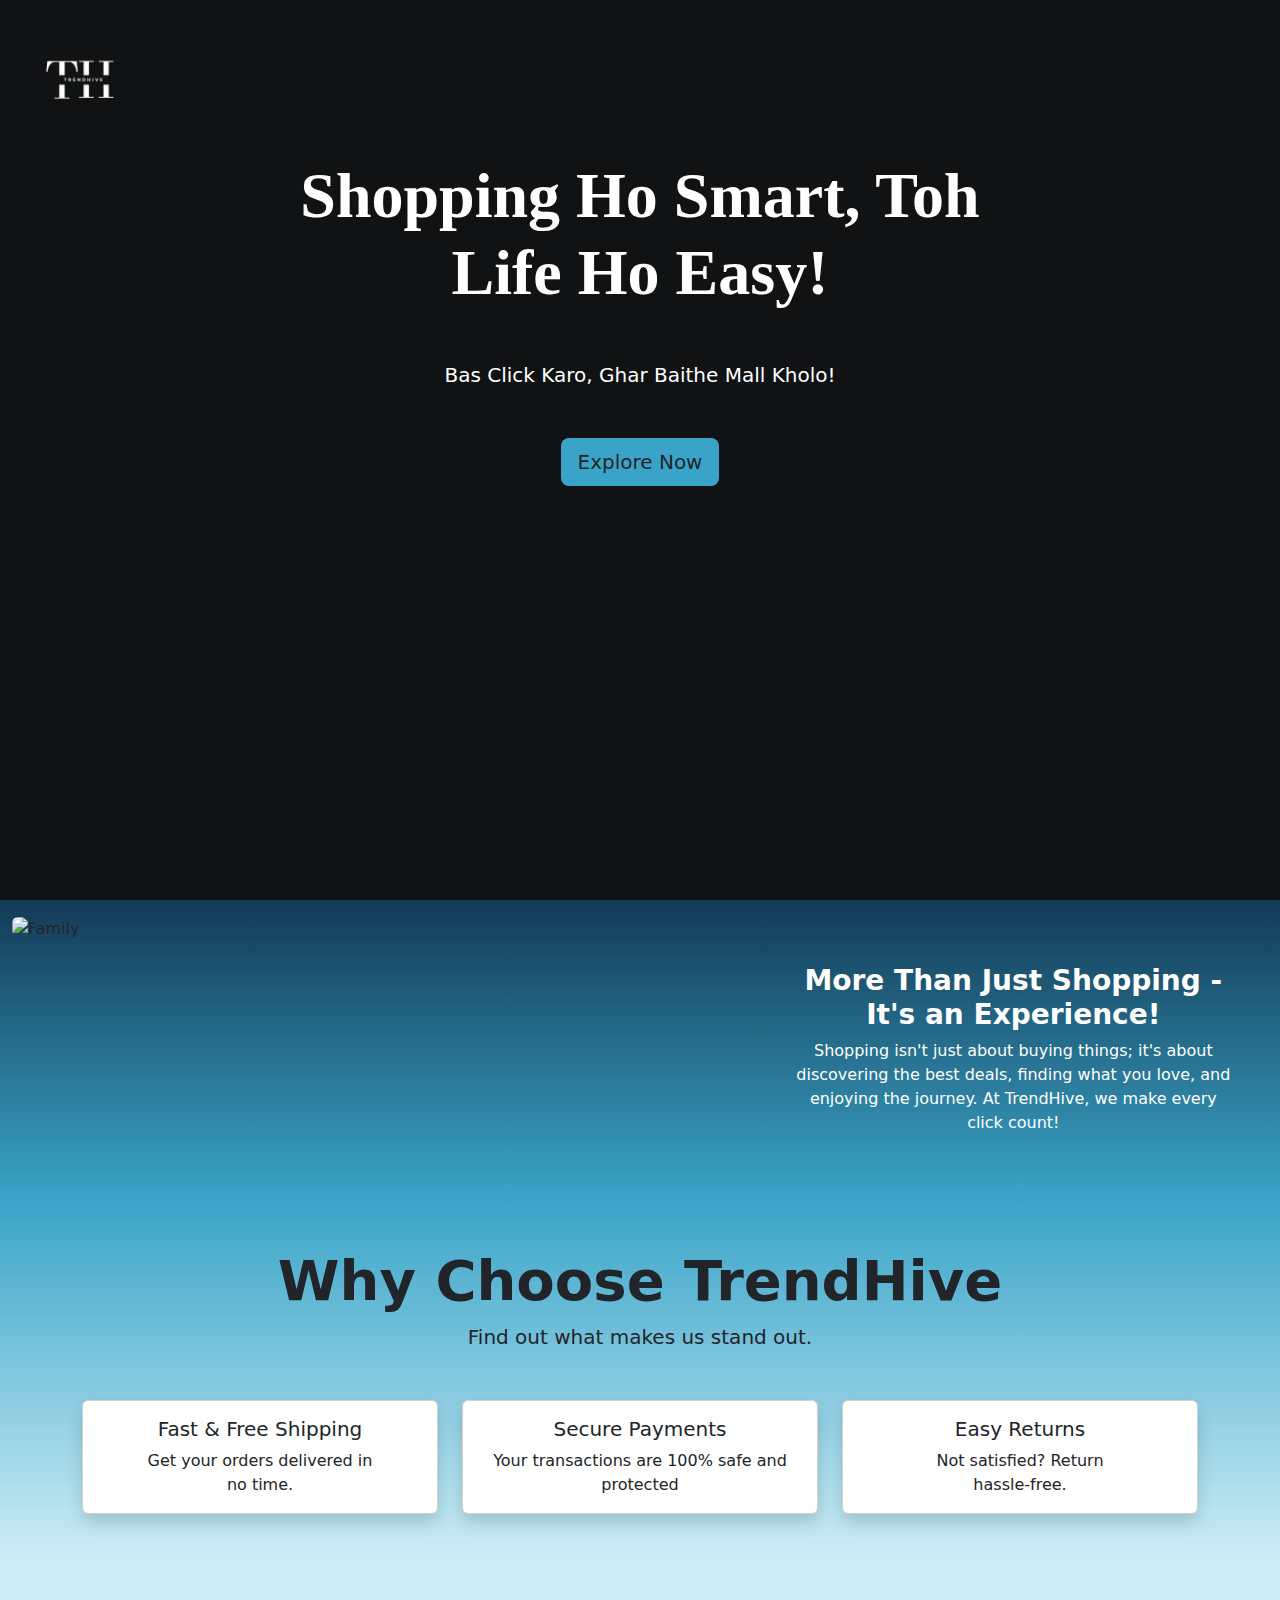
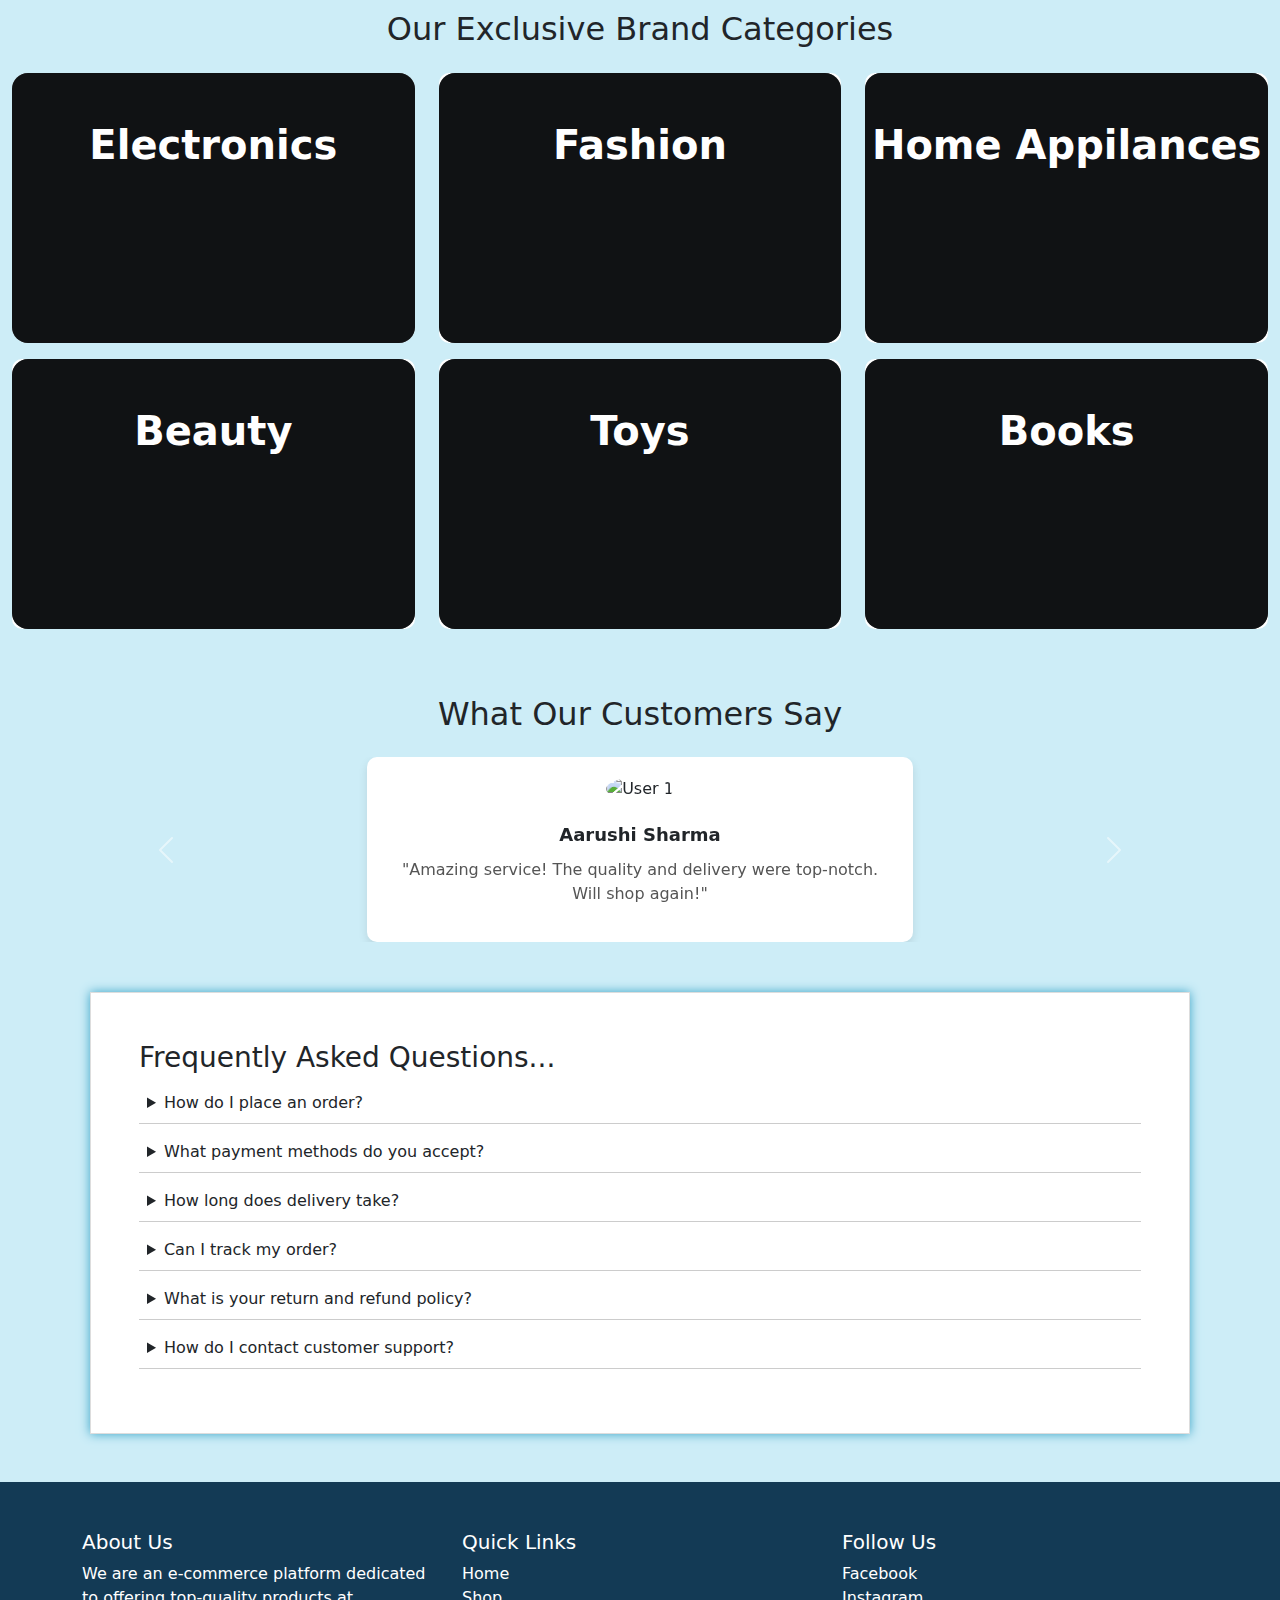
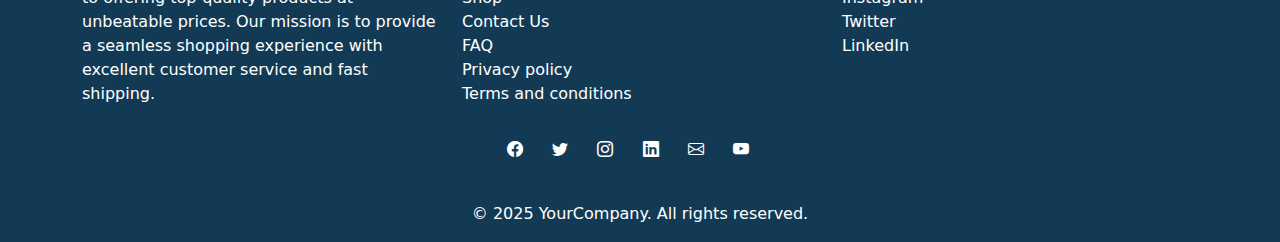
==== index.html @ e76f6e04 "Add files via upload" ====
<!DOCTYPE html>
<html lang="en">
<head>
    <meta charset="UTF-8">
    <meta name="viewport" content="width=device-width, initial-scale=1.0">
    <link href="https://cdn.jsdelivr.net/npm/bootstrap@5.3.3/dist/css/bootstrap.min.css" rel="stylesheet" integrity="sha384-QWTKZyjpPEjISv5WaRU9OFeRpok6YctnYmDr5pNlyT2bRjXh0JMhjY6hW+ALEwIH" crossorigin="anonymous">
    <script src="https://cdn.jsdelivr.net/npm/bootstrap@5.3.3/dist/js/bootstrap.bundle.min.js" integrity="sha384-YvpcrYf0tY3lHB60NNkmXc5s9fDVZLESaAA55NDzOxhy9GkcIdslK1eN7N6jIeHz" crossorigin="anonymous"></script>
    <link rel="stylesheet" href="https://cdn.jsdelivr.net/npm/bootstrap-icons@1.11.3/font/bootstrap-icons.min.css">
    <style>
        @import url('https://fonts.googleapis.com/css2?family=Chakra+Petch:ital,wght@0,300;0,400;0,500;0,600;0,700;1,300;1,400;1,500;1,600;1,700&family=Noto+Serif:ital,wght@0,100..900;1,100..900&display=swap');
    </style>
    <link rel="stylesheet" href="style.css">
    <title>Home</title>
</head>
<body>
    <main>
          <!-- Hero element-->
          <section>
            <div class="bg-dark text-white text-center py-5" style="background: url('https://img.freepik.com/premium-photo/ecommerce-background_965427-1635.jpg') no-repeat center center/cover; height: 100vh; position: relative;">
                <div class="logo-container" style="position: absolute; top: 20px; left: 20px; z-index: 3;">
                    <img src="TrendHive(Logo).png" alt="Your Logo" style="width: 120px; height: auto;">
                </div>
                <div class="overlay" style="position: absolute; top: 0; left: 0; width: 100%; height: 100%; background-color: rgba(0, 0, 0, 0.5);"></div>
                <div class="position-relative" style="z-index: 2;">
                  <h1 class="display-3 fw-bolder text-center tagline" style="margin-top: 110px; font-family: cursive;">Shopping Ho Smart, Toh <br> Life Ho Easy!</h1>
                  <p class="lead m-5">Bas Click Karo, Ghar Baithe Mall Kholo!</p>
                  <a href="shop.html" class="btn btn-lg" style="background-color: #3AA4C8;">Explore Now</a>
                </div>
              </div>
          </section>
          <!-- Quote -->
          <section>
            <div class="container-fluid pt-3 quote" id="container-fluid">
                <div class="row rounded">
                    <div class="col-md-7">
                        <img src="https://img.freepik.com/premium-photo/happy-black-family-shopping-online-with-laptop-credit-card-making-payment-sitting-floor-blue-background_116547-29245.jpg?w=2000" class="img-fluid rounded" alt="Family">
                    </div>
                    <div class="col-md-5 p-5 text-center align-self-center text-white">
                        <h3 class="fw-bold">More Than Just Shopping - It's an Experience!</h3>
                        <p>Shopping isn't just about buying things; it's about discovering the best deals, finding what you love, and enjoying the journey. At TrendHive, we make every click count!</p>
                    </div>
                </div>
            </div> 
          </section>

          <!-- features -->
          <section class=" feature">
            <div class="container text-center py-5">
                <h1 class="display-4 fw-bold">Why Choose TrendHive</h1>
                <p class="lead mb-5">Find out what makes us stand out.</p>
                <div class="row">
                  <div class="col-md-4">
                    <div class="card shadow">
                      <div class="card-body">
                        <h5 class="card-title">Fast & Free Shipping</h5>
                        <p class="card-text">Get your orders delivered in <br> no time.</p>
                      </div>
                    </div>
                  </div>
                  <div class="col-md-4">
                    <div class="card shadow">
                      <div class="card-body">
                        <h5 class="card-title">Secure Payments</h5>
                        <p class="card-text">Your transactions are 100% safe and protected</p>
                      </div>
                    </div>
                  </div>
                  <div class="col-md-4">
                    <div class="card shadow">
                      <div class="card-body">
                        <h5 class="card-title">Easy Returns</h5>
                        <p class="card-text">Not satisfied? Return <br> hassle-free.</p>
                      </div>
                    </div>
                  </div>
                </div>
              </div>
          </section>
          
          <!-- Categories -->
        <section class="us">
            <div class="container-fluid pt-5">
                <h2 class="text-center mb-4">Our Exclusive Brand Categories</h2>
                <div class="row">
                    <div class="us col-md-4 mb-3">
                        <div class="brand-card rounded-4">
                            <div class="bg-dark text-white text-center py-5 rounded-4" style="background: url('https://img.freepik.com/premium-photo/various-hitech-devices-dark-background_145644-45374.jpg') no-repeat center center/cover; height: 30vh; position: relative;">
                                <div class="overlay rounded-4" style="position: absolute; top: 0; left: 0; width: 100%; height: 100%; background-color: rgba(0, 0, 0, 0.5);"></div>
                                <div class="position-relative" style="z-index: 2;">
                                  <h1 class="fw-bold text-center">Electronics</h1>
                                </div>
                            </div>
                        </div>
                    </div>
                    <div class="us col-md-4 mb-3">
                        <div class="brand-card">
                            <div class="bg-dark text-white text-center py-5 rounded-4" style="background: url('https://th.bing.com/th/id/OIP.hF7QTj2zZqAf4Mu0SpB6MgHaE_?rs=1&pid=ImgDetMain') no-repeat center center/cover; height: 30vh; position: relative;">
                                <div class="overlay rounded-4" style="position: absolute; top: 0; left: 0; width: 100%; height: 100%; background-color: rgba(0, 0, 0, 0.5);"></div>
                                <div class="position-relative" style="z-index: 2;">
                                  <h1 class="fw-bold text-center">Fashion</h1>
                                </div>
                            </div>
                        </div>
                    </div>
                    <div class="us col-md-4 mb-3">
                        <div class="brand-card">
                            <div class="bg-dark text-white text-center py-5 rounded-4" style="background: url('https://th.bing.com/th/id/OIP.f_bfab5L0jKSfQrxV5n8PQHaEJ?w=626&h=351&rs=1&pid=ImgDetMain') no-repeat center center/cover; height: 30vh; position: relative;">
                                <div class="overlay rounded-4" style="position: absolute; top: 0; left: 0; width: 100%; height: 100%; background-color: rgba(0, 0, 0, 0.5);"></div>
                                <div class="position-relative" style="z-index: 2;">
                                  <h1 class="fw-bold text-center">Home Appilances</h1>
                                </div>
                            </div>
                        </div>
                    </div>
                    <div class="us col-md-4 mb-3">
                        <div class="brand-card">
                            <div class="bg-dark text-white text-center py-5 rounded-4" style="background: url('https://png.pngtree.com/background/20230519/original/pngtree-all-kinds-of-beauty-products-on-a-dark-background-picture-image_2662542.jpg') no-repeat center center/cover; height: 30vh; position: relative;">
                                <div class="overlay rounded-4" style="position: absolute; top: 0; left: 0; width: 100%; height: 100%; background-color: rgba(0, 0, 0, 0.5);"></div>
                                <div class="position-relative" style="z-index: 2;">
                                  <h1 class="fw-bold text-center">Beauty</h1>
                                </div>
                            </div>
                        </div>
                    </div>
                    <div class="us col-md-4 mb-3">
                        <div class="brand-card">
                            <div class="bg-dark text-white text-center py-5 rounded-4" style="background: url('https://th.bing.com/th/id/OIP.SJ0x1Yg2iM8qY6B-WCSBeAHaE5?rs=1&pid=ImgDetMain') no-repeat center center/cover; height: 30vh; position: relative;">
                                <div class="overlay rounded-4" style="position: absolute; top: 0; left: 0; width: 100%; height: 100%; background-color: rgba(0, 0, 0, 0.5);"></div>
                                <div class="position-relative" style="z-index: 2;">
                                  <h1 class="fw-bold text-center">Toys</h1>
                                </div>
                            </div>
                        </div>
                    </div>
                    <div class="us col-md-4 mb-3">
                        <div class="brand-card">
                            <div class="bg-dark text-white text-center py-5 rounded-4" style="background: url('https://th.bing.com/th/id/OIP.Z78dh2qAZBWePOjRfwbIkwHaE7?rs=1&pid=ImgDetMain') no-repeat center center/cover; height: 30vh; position: relative;">
                                <div class="overlay rounded-4" style="position: absolute; top: 0; left: 0; width: 100%; height: 100%; background-color: rgba(0, 0, 0, 0.5);"></div>
                                <div class="position-relative" style="z-index: 2;">
                                  <h1 class="fw-bold text-center">Books</h1>
                                </div>
                            </div>
                        </div>
                    </div>
                </div>
                </div>
        </section>

        <!-- Testimonials Section -->
        <section class="us">
            <div class="us testimonial-section">
                <div class="container">
                    <h2 class="text-center mb-4">What Our Customers Say</h2>
                    <div id="testimonialCarousel" class="carousel slide" data-bs-ride="carousel">
                        <div class="carousel-inner">
                            <!-- Testimonial 1 -->
                            <div class="carousel-item active">
                                <div class="row justify-content-center">
                                    <div class="col-md-6">
                                        <div class="testimonial-card">
                                            <img src="https://randomuser.me/api/portraits/women/1.jpg" class="testimonial-img" alt="User 1">
                                            <div class="testimonial-name">Aarushi Sharma</div>
                                            <p class="testimonial-text">"Amazing service! The quality and delivery were top-notch. Will shop again!"</p>
                                        </div>
                                    </div>
                                </div>
                            </div>
                            <!-- Testimonial 2 -->
                            <div class="carousel-item">
                                <div class="row justify-content-center">
                                    <div class="col-md-6">
                                        <div class="testimonial-card">
                                            <img src="https://randomuser.me/api/portraits/men/2.jpg" class="testimonial-img" alt="User 2">
                                            <div class="testimonial-name">Rohan Verma</div>
                                            <p class="testimonial-text">"Great prices and fantastic customer support. Highly recommended!"</p>
                                        </div>
                                    </div>
                                </div>
                            </div>
                            <!-- Testimonial 3 -->
                            <div class="carousel-item">
                                <div class="row justify-content-center">
                                    <div class="col-md-6">
                                        <div class="testimonial-card">
                                            <img src="https://randomuser.me/api/portraits/women/3.jpg" class="testimonial-img" alt="User 3">
                                            <div class="testimonial-name">Neha Gupta</div>
                                            <p class="testimonial-text">"Superb experience! The website is easy to use and the delivery was fast."</p>
                                        </div>
                                    </div>
                                </div>
                            </div>
                        </div>
                        <!-- Carousel Controls -->
                        <button class="carousel-control-prev" type="button" data-bs-target="#testimonialCarousel" data-bs-slide="prev">
                            <span class="carousel-control-prev-icon"></span>
                        </button>
                        <button class="carousel-control-next" type="button" data-bs-target="#testimonialCarousel" data-bs-slide="next">
                            <span class="carousel-control-next-icon"></span>
                        </button>
                    </div>
                </div>
            </div>            
        </section>

        <!-- FAQs -->
         <section class="us pb-5">
        <div class="faq-section m-auto p-5 pt-5 pb-5">
            <h3>Frequently Asked Questions...</h3>
            
            <details class="mb-2">
                <summary class="p-2">How do I place an order?</summary>
                <p class="p-1">Simply browse our products, add your favorite items to the cart, and proceed to checkout. Follow the instructions to complete your purchase securely.</p>
            </details>
            
            <details class="mb-2">
                <summary class="p-2">What payment methods do you accept?</summary>
                <p class="p-1">We accept all major credit and debit cards, UPI, PayPal, and digital wallets for a seamless shopping experience.</p>
            </details>
            
            <details class="mb-2">
                <summary class="p-2">How long does delivery take?</summary>
                <p class="p-1">Standard delivery takes 3-5 business days, while express shipping is available for faster delivery options.</p>
            </details>
            
            <details class="mb-2">
                <summary class="p-2">Can I track my order?</summary>
                <p class="p-1">Yes! After placing an order, you'll receive a tracking link via email to monitor your package's journey.</p>
            </details>
            
            <details class="mb-2">
                <summary class="p-2">What is your return and refund policy?</summary>
                <p class="p-1">We offer hassle-free returns within 7-14 days of purchase. If you're not satisfied, request a return through your account dashboard.</p>
            </details>
            
            <details class="mb-3">
                <summary class="p-2">How do I contact customer support?</summary>
                <p class="p-1">You can reach us via our **24/7 chat support**, email, or call our helpline for assistance with your orders.</p>
            </details>
            </div>
        </section>
        
    </main>

    <!-- Footer -->
    <footer class="footer text-white pt-5">
        <div class="container">
            <div class="row">
                <div class="col-md-4 ">
                    <h5 class="about">About Us</h5>
                    <p>We are an e-commerce platform dedicated to offering top-quality products at unbeatable prices. Our mission is to provide a seamless shopping experience with excellent customer service and fast shipping.</p>
                </div>

                <div class="col-md-4 ">
                    <h5 class="heading">Quick Links</h5>
                    <ul class="list-unstyled">
                        <li><a href="#" class="text-white">Home</a></li>
                        <li><a href="#" class="text-white">Shop</a></li>
                        <li><a href="#" class="text-white">Contact Us</a></li>
                        <li><a href="#" class="text-white">FAQ</a></li>
                        <li><a href="#" class="text-white">Privacy policy</a></li>
                        <li><a href="#" class="text-white">Terms and conditions</a></li>
                    </ul>
                </div>

                <div class="col-md-4 ">
                    <h5 class="heading">Follow Us</h5>
                    <ul class="list-unstyled">
                        <li><a href="#" class="text-white">Facebook</a></li>
                        <li><a href="#" class="text-white">Instagram</a></li>
                        <li><a href="#" class="text-white">Twitter</a></li>
                        <li><a href="#" class="text-white">LinkedIn</a></li>
                    </ul>
                </div>
            </div>
            
            <div class="row text-center">
                <div class="col-md-12 p-3">
                    <a href="#"><i class="bi bi-facebook me-4 text-white"></i></a>
                    <a href="#"><i class="bi bi-twitter me-4 text-white"></i></a>
                    <a href="#"><i class="bi bi-instagram me-4 text-white"></i></a>
                    <a href="#"><i class="bi bi-linkedin me-4 text-white"></i></a>
                    <a href="#"><i class="bi bi-envelope me-4 text-white"></i></a>
                    <a href="#"><i class="bi bi-youtube me-4 text-white"></i></a>
                </div>
            </div>

            <div class="row mt-4">
                <div class="col-12 text-center">
                    <p>&copy; 2025 YourCompany. All rights reserved.</p>
                </div>
            </div>
        </div>
    </footer>
</body>
</html>
---- style.css ----
*{
    margin: 0;
    padding: 0;
    box-sizing: border-box;
}
a{
    text-decoration: none;
}
@keyframes wave {
    0% { transform: translateY(0); }
    70% { transform: translateY(-10px); }
    100% { transform: translateY(0); }
}

.tagline {
    animation: wave 2s infinite ease-in-out;
}
.quote{
    background: #133A55;
    background: linear-gradient(to bottom, #133A55 0%, #3AA4C8 100%);
}
.feature{
    background: #3AA4C8;
    background: linear-gradient(to bottom, #3AA4C8 0%, #CDEDF7 100%);
}
.us{
    background-color: #CDEDF7;
}
.brand-card {
    border: none;
    border-radius: 10px;
    /* padding: 20px; */
    text-align: center;
    transition: 0.3s;
    background: #fff;
}
.brand-card:hover {
    box-shadow: 0px 4px 10px rgba(0, 0, 0, 0.1);
    transform: scale(1.05);
}
.testimonial-section {
    background: #CDEDF7;
    padding: 50px 0;
}
.testimonial-card {
    background: #fff;
    border-radius: 10px;
    padding: 20px;
    text-align: center;
    box-shadow: 0px 4px 10px rgba(0, 0, 0, 0.1);
    transition: 0.3s;
}
.testimonial-card:hover {
    transform: scale(1.05);
}
.testimonial-img {
    width: 80px;
    height: 80px;
    border-radius: 50%;
    object-fit: cover;
    margin-bottom: 10px;
}
.testimonial-name {
    font-size: 18px;
    font-weight: bold;
    margin-top: 10px;
}
.testimonial-text {
    font-size: 16px;
    color: #555;
    margin-top: 10px;
}

.faq-section {
    max-width: 1100px;
    padding: 20px;
    background-color: #fff;
    border: 1px solid #ddd;
    box-shadow: 0 0 10px #3AA4C8;
}
summary {
    cursor: pointer;
    border-bottom: 1px solid #ccc;
}
summary:hover {
    background-color: #f0f0f0;
}
details[open] summary {
    background-color: #ccc;
}
.footer{
    background-color: #133A55;
}
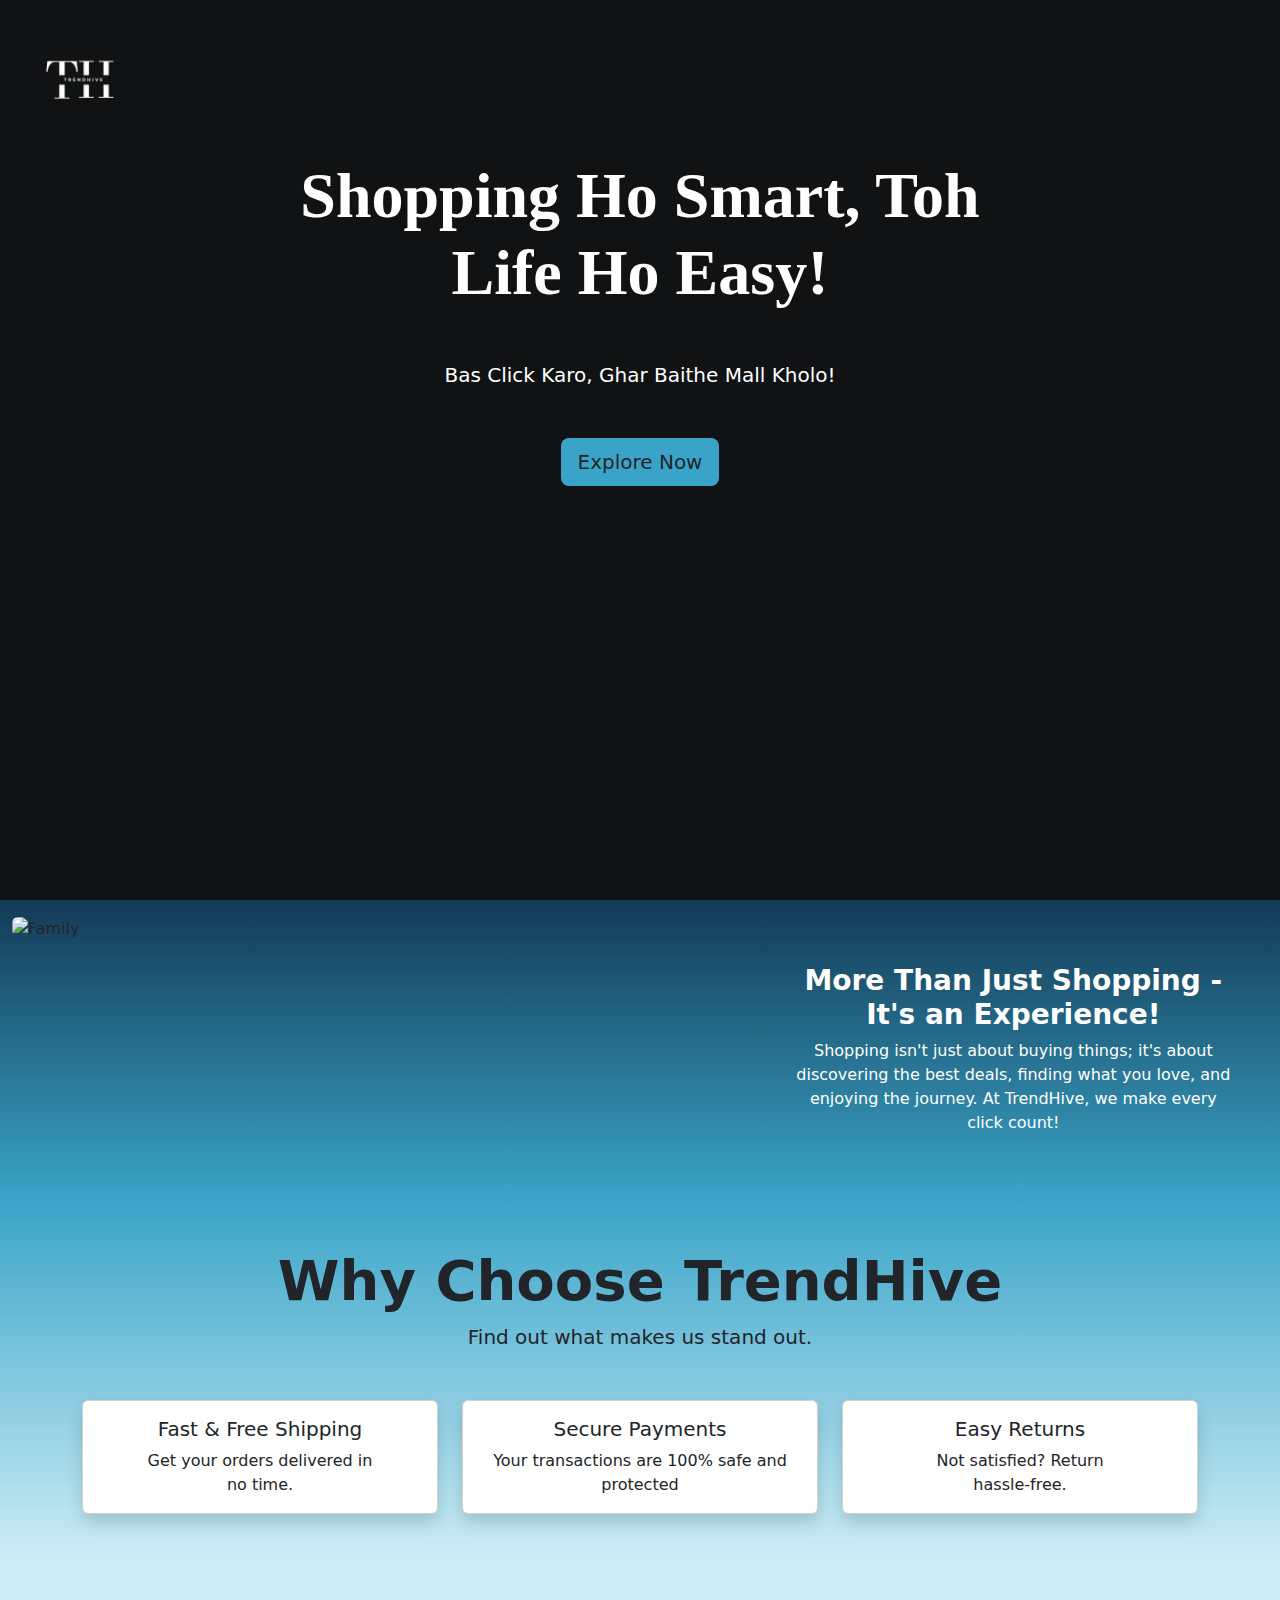
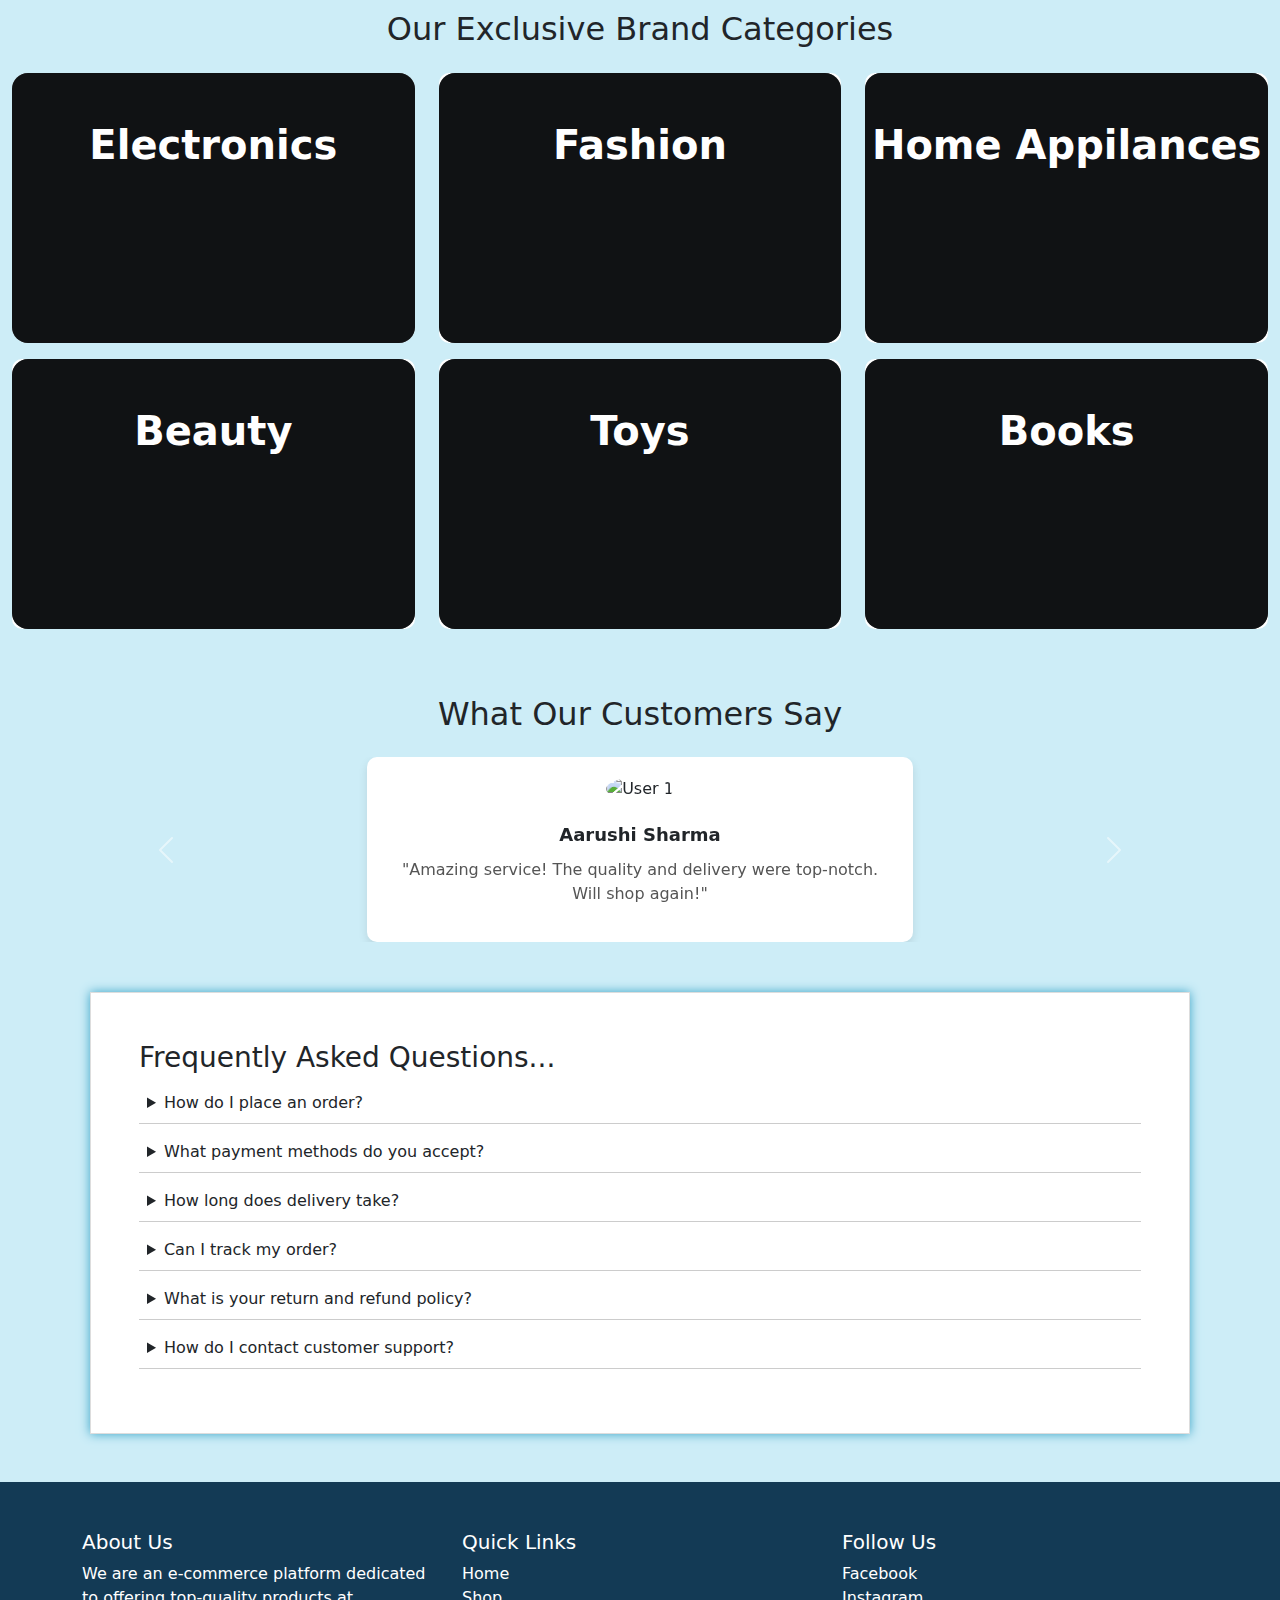
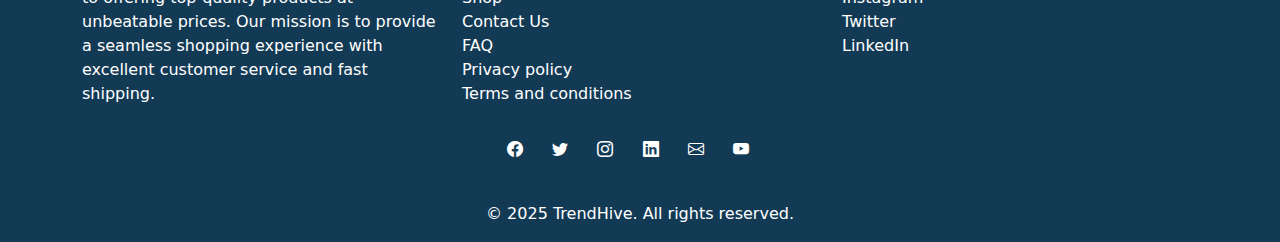
==== commit eb727eea: "Update index.html" ====
--- a/index.html
+++ b/index.html
@@ -286,10 +286,10 @@
 
             <div class="row mt-4">
                 <div class="col-12 text-center">
-                    <p>&copy; 2025 YourCompany. All rights reserved.</p>
+                    <p>&copy; 2025 TrendHive. All rights reserved.</p>
                 </div>
             </div>
         </div>
     </footer>
 </body>
-</html>+</html>
